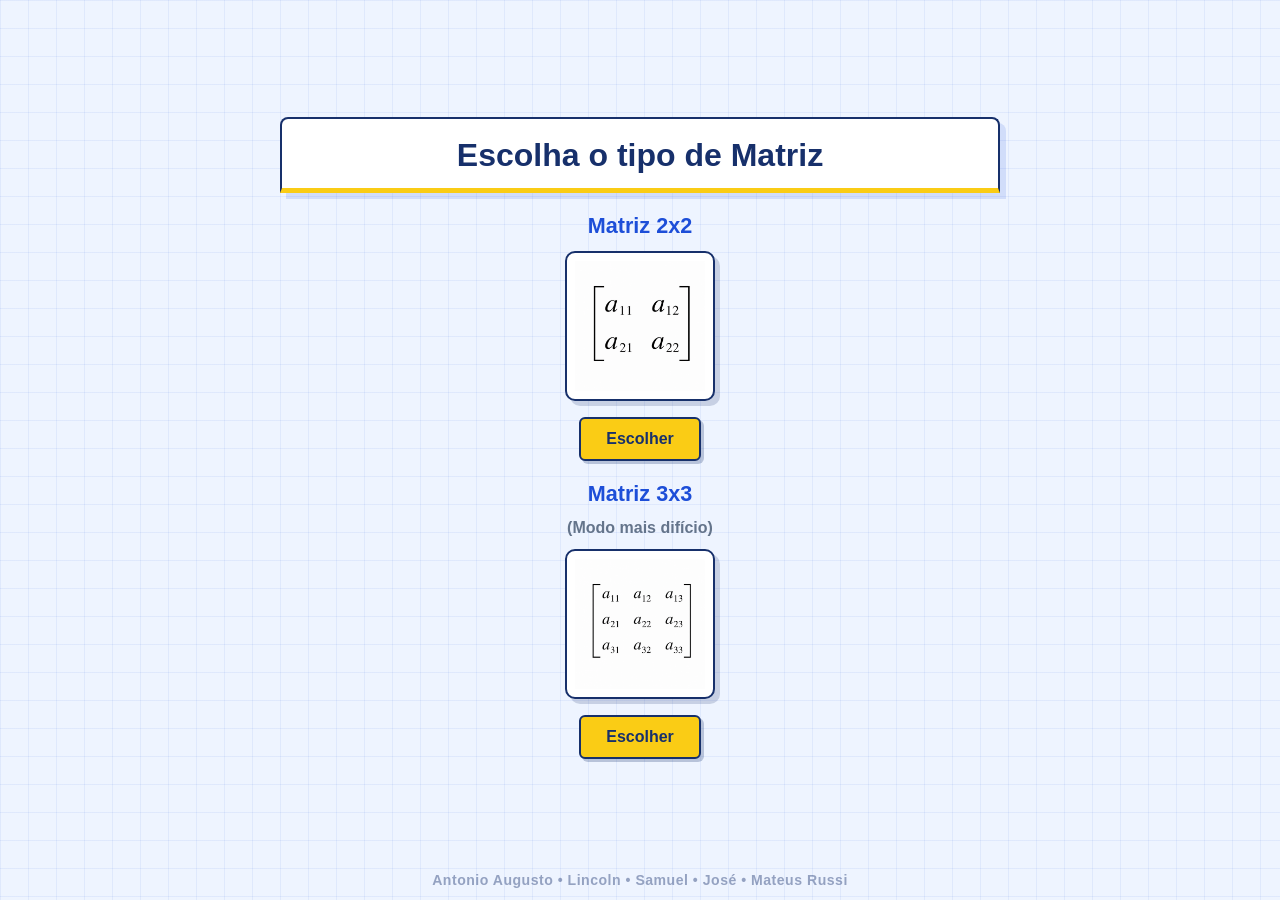
==== index.html @ 12a7423a "commit3" ====
﻿<!DOCTYPE html>
<html lang="pt-br">
<head>
    <meta charset="UTF-8">
    <meta name="viewport" content="width=device-width, initial-scale=1.0">
    <title>Matrizes</title>
    <link rel="stylesheet" href="style.css">
</head>
<body>
    
    <h1>Escolha o tipo de Matriz</h1>

    <br>
    <br>

    <h2>Matriz 2x2</h2>
    <img src="exemplo_2x2.png" alt="Matriz 2x2" width="180">
    <a href="index2x2.html">
        <button>Escolher</button>
    </a>

    <h2>Matriz 3x3</h2>
    <p>(Modo mais difício)</p>
    <img src="exemplo_3x3.png" alt="Matriz 3x3" width="180">
    <a href="index3x3.html">
        <button>Escolher</button>
    </a>
</body>

</html>
---- style.css ----
﻿:root {
    --fundo: #eef4ff;
    --papel: #ffffff;
    --azul: #1d4ed8;
    --azul-escuro: #17306b;
    --azul-claro: #dbeafe;
    --amarelo: #facc15;
    --texto: #1f2937;
    --texto-fraco: #64748b;
    --sombra: 6px 6px 0 rgba(29, 78, 216, 0.14);
}

* {
    margin: 0;
    padding: 0;
    box-sizing: border-box;
}

body {
    min-height: 100vh;
    font-family: Arial, Helvetica, sans-serif;
    color: var(--texto);
    background-color: var(--fundo);
    background-image: linear-gradient(rgba(29, 78, 216, 0.07) 1px, transparent 1px), linear-gradient(90deg, rgba(29, 78, 216, 0.07) 1px, transparent 1px);
    background-size: 28px 28px;
    text-align: center;
    padding: 18px 14px 42px;
}

body::after {
    content: "Antonio Augusto • Lincoln • Samuel • José • Mateus Russi";
    position: fixed;
    left: 0;
    right: 0;
    bottom: 12px;
    color: rgba(23, 48, 107, 0.42);
    font-size: 0.88rem;
    font-weight: 700;
    letter-spacing: 0.5px;
    pointer-events: none;
}

a {
    text-decoration: none;
}

button {
    min-width: 122px;
    padding: 11px 18px;
    border: 2px solid var(--azul-escuro);
    border-radius: 6px;
    font-size: 1rem;
    font-weight: 700;
    cursor: pointer;
    color: var(--azul-escuro);
    background: var(--amarelo);
    box-shadow: 3px 3px 0 rgba(23, 48, 107, 0.25);
}

button:hover {
    transform: translate(-1px, -1px);
    box-shadow: 4px 4px 0 rgba(23, 48, 107, 0.25);
}

button:active {
    transform: translate(2px, 2px);
    box-shadow: none;
}

body:not(:has(#operacao)) {
    display: flex;
    flex-direction: column;
    align-items: center;
    justify-content: center;
    gap: 12px;
}

body:not(:has(#operacao)) h1 {
    width: min(720px, 100%);
    color: var(--azul-escuro);
    background: var(--papel);
    border: 2px solid var(--azul-escuro);
    border-bottom: 5px solid var(--amarelo);
    border-radius: 8px 8px 0 0;
    padding: 18px 22px 14px;
    font-size: 2rem;
    box-shadow: var(--sombra);
}

body:not(:has(#operacao)) h2 {
    color: var(--azul);
    font-size: 1.35rem;
    margin-top: 8px;
}

body:not(:has(#operacao)) p {
    color: var(--texto-fraco);
    font-weight: 700;
}

body:not(:has(#operacao)) img {
    width: 150px;
    height: auto;
    display: block;
    margin: 0 auto 4px;
}

body:has(#operacao) {
    display: grid;
    grid-template-columns: auto auto auto auto;
    grid-template-rows: auto auto auto auto;
    justify-content: center;
    align-items: center;
    column-gap: 28px;
    row-gap: 10px;
}

body:has(#operacao) h1 {
    width: fit-content;
    min-width: 160px;
    color: var(--azul-escuro);
    background: var(--papel);
    border: 2px solid var(--azul-escuro);
    border-bottom: 5px solid var(--amarelo);
    border-radius: 8px 8px 0 0;
    padding: 14px 20px 12px;
    font-size: 1.9rem;
    box-shadow: var(--sombra);
    justify-self: center;
}

body:has(#operacao) h1:nth-of-type(1) {
    grid-column: 1;
    grid-row: 1;
}

body:has(#operacao) table:nth-of-type(1) {
    grid-column: 1;
    grid-row: 2;
}

body:has(#operacao) h1:nth-of-type(2) {
    grid-column: 2;
    grid-row: 1;
}

body:has(#operacao) table:nth-of-type(2) {
    grid-column: 2;
    grid-row: 2;
}

#operacao {
    grid-column: 3;
    grid-row: 2;
    background: var(--azul-claro);
    color: var(--azul-escuro);
    border: 2px solid var(--azul);
    border-radius: 8px;
    padding: 10px 18px;
    font-weight: 700;
    white-space: nowrap;
    justify-self: center;
}

body:has(#operacao) h1:nth-of-type(3) {
    grid-column: 4;
    grid-row: 1;
}

body:has(#operacao) table:nth-of-type(3) {
    grid-column: 4;
    grid-row: 2;
}

table {
    margin: 0 auto;
    border-collapse: separate;
    border-spacing: 8px;
    position: relative;
    background: #f8fbff;
    border-radius: 8px;
    padding: 10px 16px;
    box-shadow: 4px 4px 0 rgba(15, 23, 42, 0.07);
}

table::before,
table::after {
    content: "";
    position: absolute;
    top: 8px;
    bottom: 8px;
    width: 12px;
    border: 3px solid var(--azul);
}

table::before {
    left: 5px;
    border-right: none;
    border-radius: 8px 0 0 8px;
}

table::after {
    right: 5px;
    border-left: none;
    border-radius: 0 8px 8px 0;
}

td {
    width: 52px;
    height: 48px;
    text-align: center;
    font-family: Consolas, "Courier New", monospace;
    font-size: 1.05rem;
    font-weight: 700;
    color: var(--azul-escuro);
    background: #ffffff;
    border: 2px solid #bfdbfe;
    border-radius: 6px;
}

input[type="number"] {
    width: 46px;
    height: 42px;
    border: 3px solid var(--amarelo);
    border-radius: 6px;
    text-align: center;
    font-family: Consolas, "Courier New", monospace;
    font-size: 1rem;
    font-weight: 700;
    color: var(--azul-escuro);
    background: #fffbea;
    outline: none;
}

input[type="number"]:focus {
    border-color: var(--azul);
    background: #ffffff;
}

#resultado {
    grid-column: 1 / 5;
    grid-row: 3;
    min-height: 26px;
    color: var(--azul-escuro);
    font-size: 1.15rem;
    font-weight: 700;
    justify-self: center;
}

body:has(#operacao) > a[href="index1.html"] {
    grid-column: 2;
    grid-row: 4;
    justify-self: end;
}

#verificar {
    grid-column: 3;
    grid-row: 4;
    justify-self: center;
}

#recomecar {
    grid-column: 4;
    grid-row: 4;
    justify-self: start;
    background: #e0ecff;
}

a[href="index1.html"] button {
    background: #e0ecff;
}

br {
    display: none;
}

@media (max-width: 920px) {
    body:has(#operacao) {
        grid-template-columns: 1fr;
        grid-template-rows: none;
        row-gap: 8px;
    }

    body:has(#operacao) h1:nth-of-type(1),
    body:has(#operacao) table:nth-of-type(1),
    body:has(#operacao) h1:nth-of-type(2),
    body:has(#operacao) table:nth-of-type(2),
    #operacao,
    body:has(#operacao) h1:nth-of-type(3),
    body:has(#operacao) table:nth-of-type(3),
    #resultado,
    body:has(#operacao) > a[href="index1.html"],
    #verificar,
    #recomecar {
        grid-column: 1;
        grid-row: auto;
        justify-self: center;
    }
}

body:not(:has(#operacao)) img {
    border: 2px solid var(--azul-escuro);
    border-radius: 10px;
    box-shadow: 5px 5px 0 rgba(23, 48, 107, 0.18);
    background: #ffffff;
    padding: 8px;
}

body:has(#operacao) > a[href="index1.html"] {
    grid-column: 1 / 5;
    grid-row: 4;
    justify-self: center;
    margin-right: 132px;
}

#verificar {
    grid-column: 1 / 5;
    grid-row: 4;
    justify-self: center;
}

#recomecar {
    grid-column: 1 / 5;
    grid-row: 4;
    justify-self: center;
    margin-left: 132px;
}

body:has(#operacao) {
    column-gap: 36px;
    row-gap: 4px;
}

body:has(#operacao) h1 {
    margin-bottom: 2px;
}

body:has(#operacao) table {
    margin-top: 0;
}

body:has(#operacao) {
    column-gap: 54px;
}

body:has(#operacao) > a[href="index1.html"],
#verificar,
#recomecar {
    grid-row: 4;
    justify-self: center;
    margin: 8px 14px 0;
}

body:has(#operacao) > a[href="index1.html"] {
    grid-column: 1 / 3;
    margin-left: 150px;
    margin-right: 0;
}

#verificar {
    grid-column: 2 / 4;
}

#recomecar {
    grid-column: 3 / 5;
    margin-left: 0;
}

#recomecar {
    transform: translateX(-28px);
}

#recomecar:hover {
    transform: translateX(-29px) translateY(-1px);
}

#recomecar:active {
    transform: translateX(-26px) translateY(2px);
}

#resultado {
    min-width: 180px;
    padding: 8px 16px;
    border-radius: 8px;
    background: #ffffff;
    border: 2px solid var(--azul-escuro);
    box-shadow: 3px 3px 0 rgba(23, 48, 107, 0.18);
}

#resultado:empty {
    visibility: hidden;
}

#resultado.certo {
    color: #14532d;
    background: #bbf7d0;
    border-color: #166534;
}

#resultado.errado {
    color: #7f1d1d;
    background: #fecaca;
    border-color: #b91c1c;
}
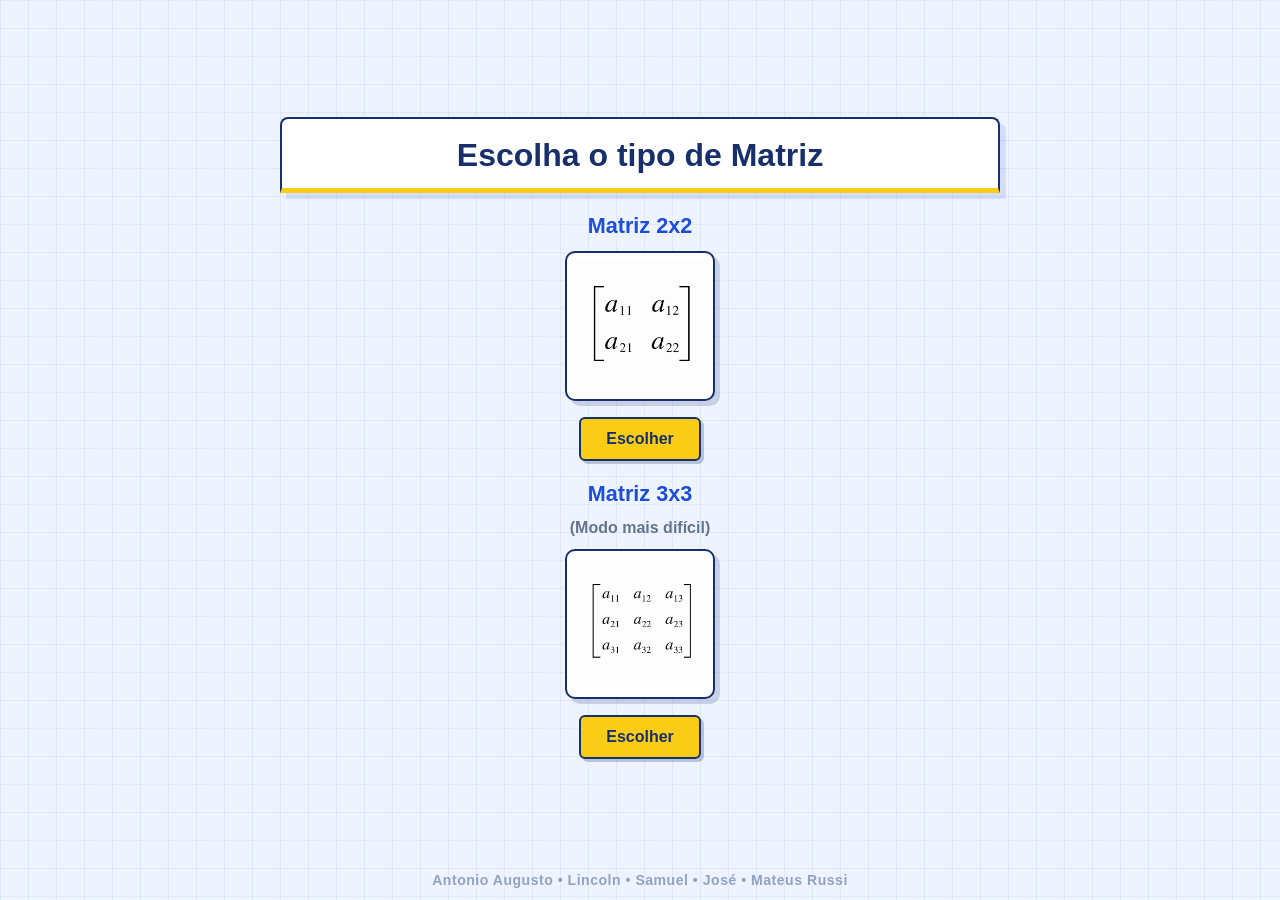
==== commit 9f4a0cf0: "commitdificil" ====
--- a/index.html
+++ b/index.html
@@ -20,7 +20,7 @@
     </a>
 
     <h2>Matriz 3x3</h2>
-    <p>(Modo mais difício)</p>
+    <p>(Modo mais difícil)</p>
     <img src="exemplo_3x3.png" alt="Matriz 3x3" width="180">
     <a href="index3x3.html">
         <button>Escolher</button>
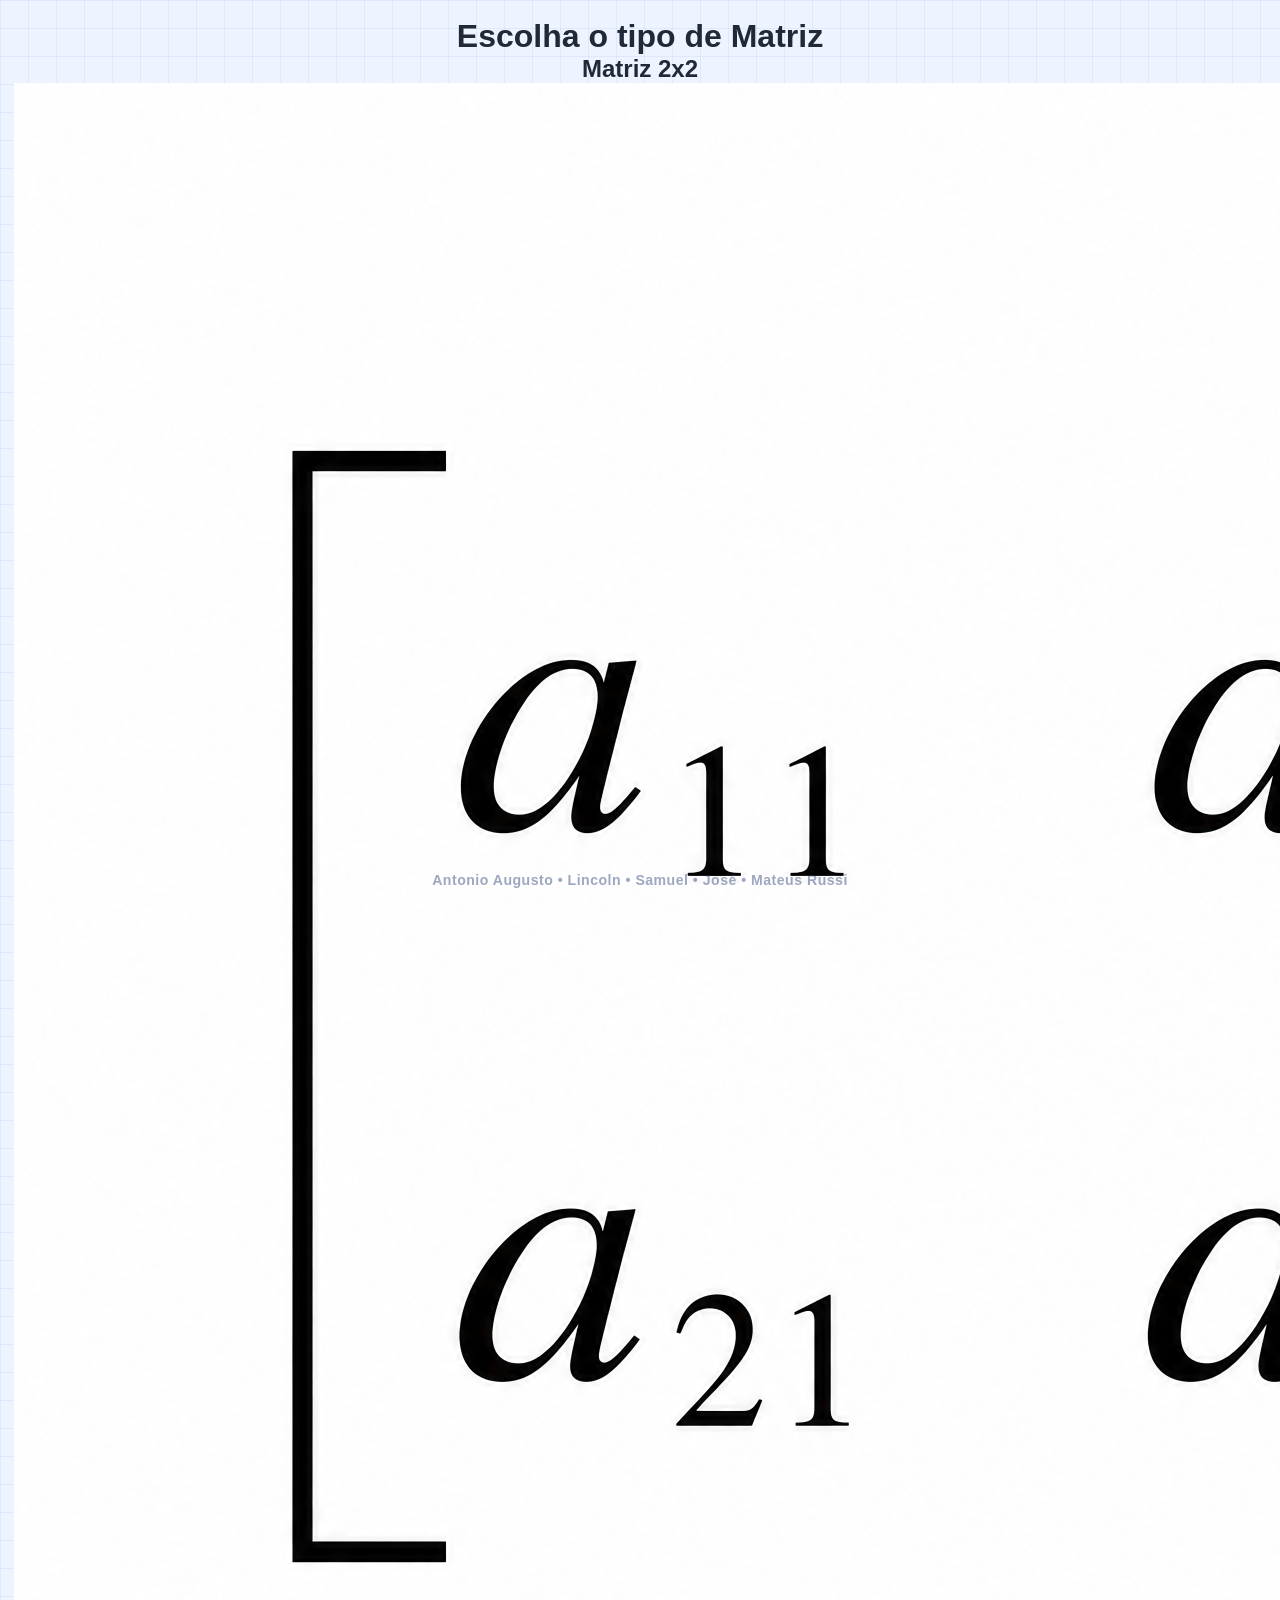
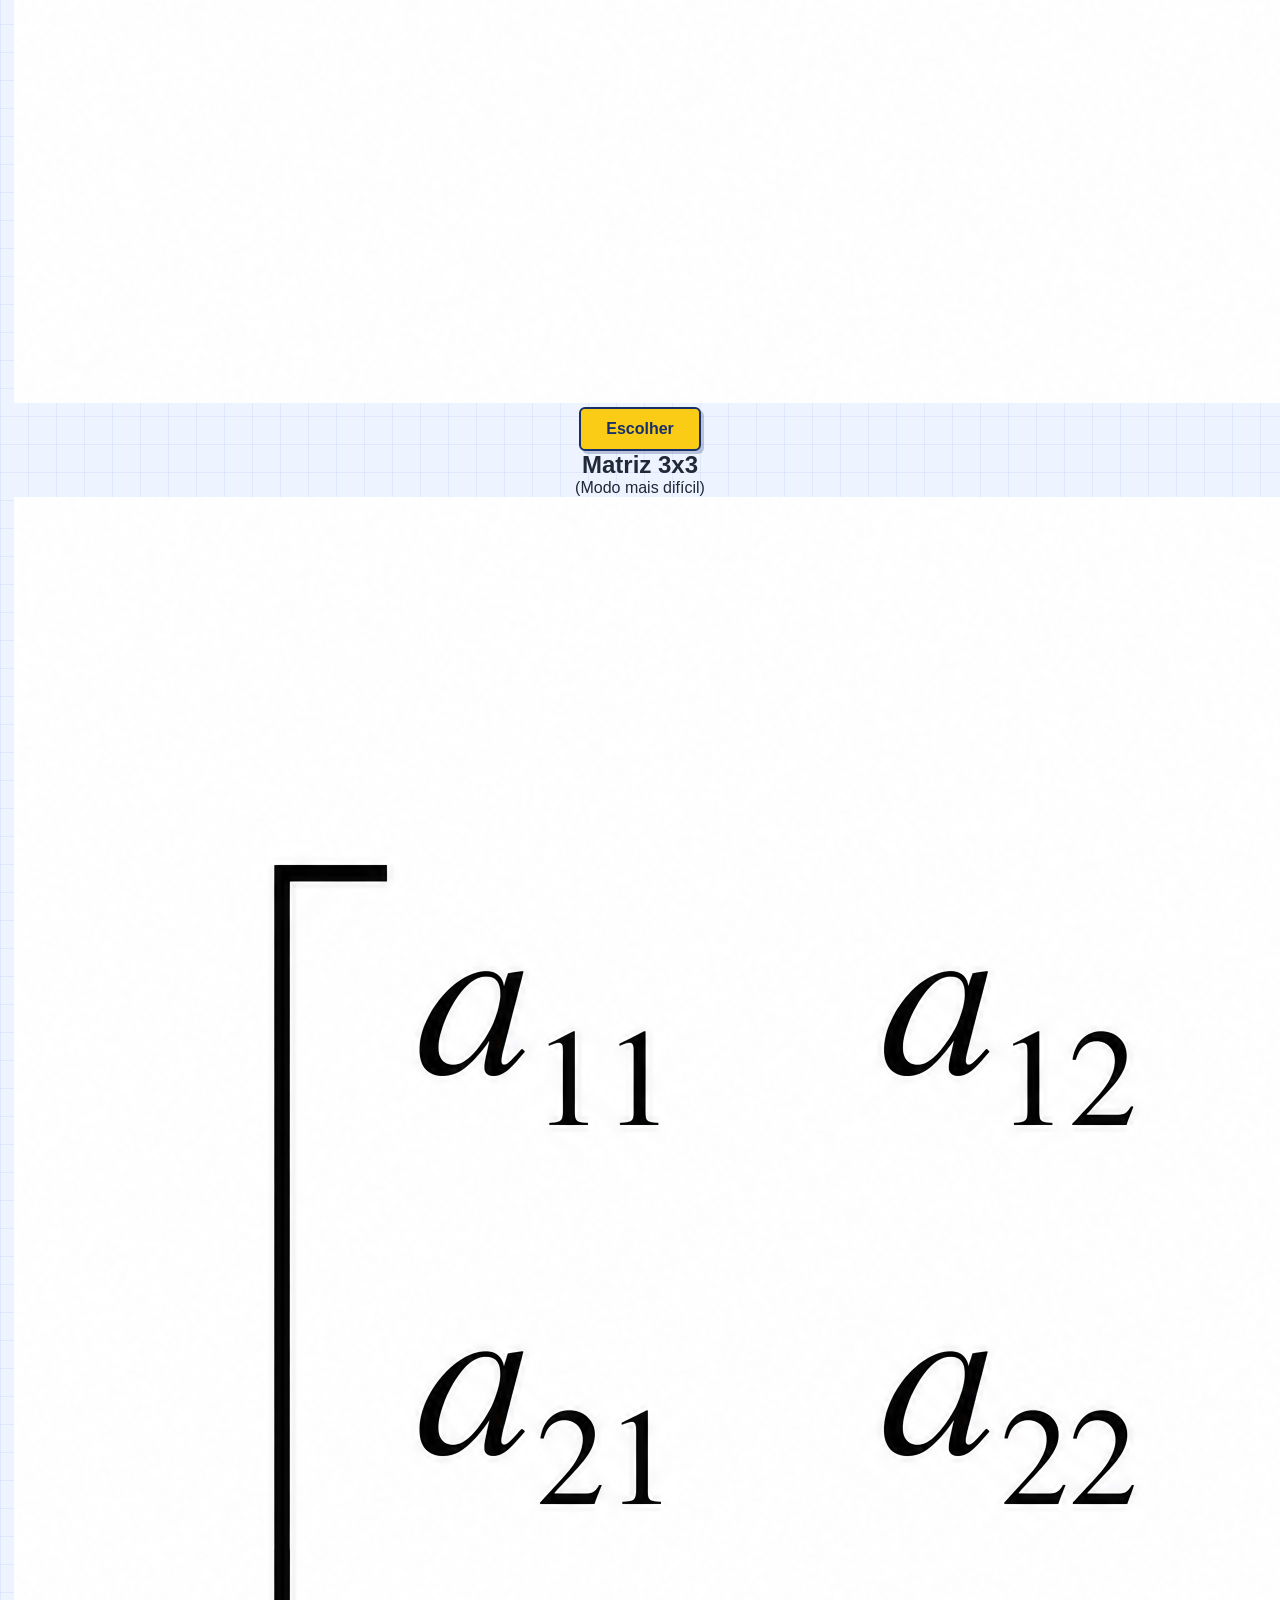
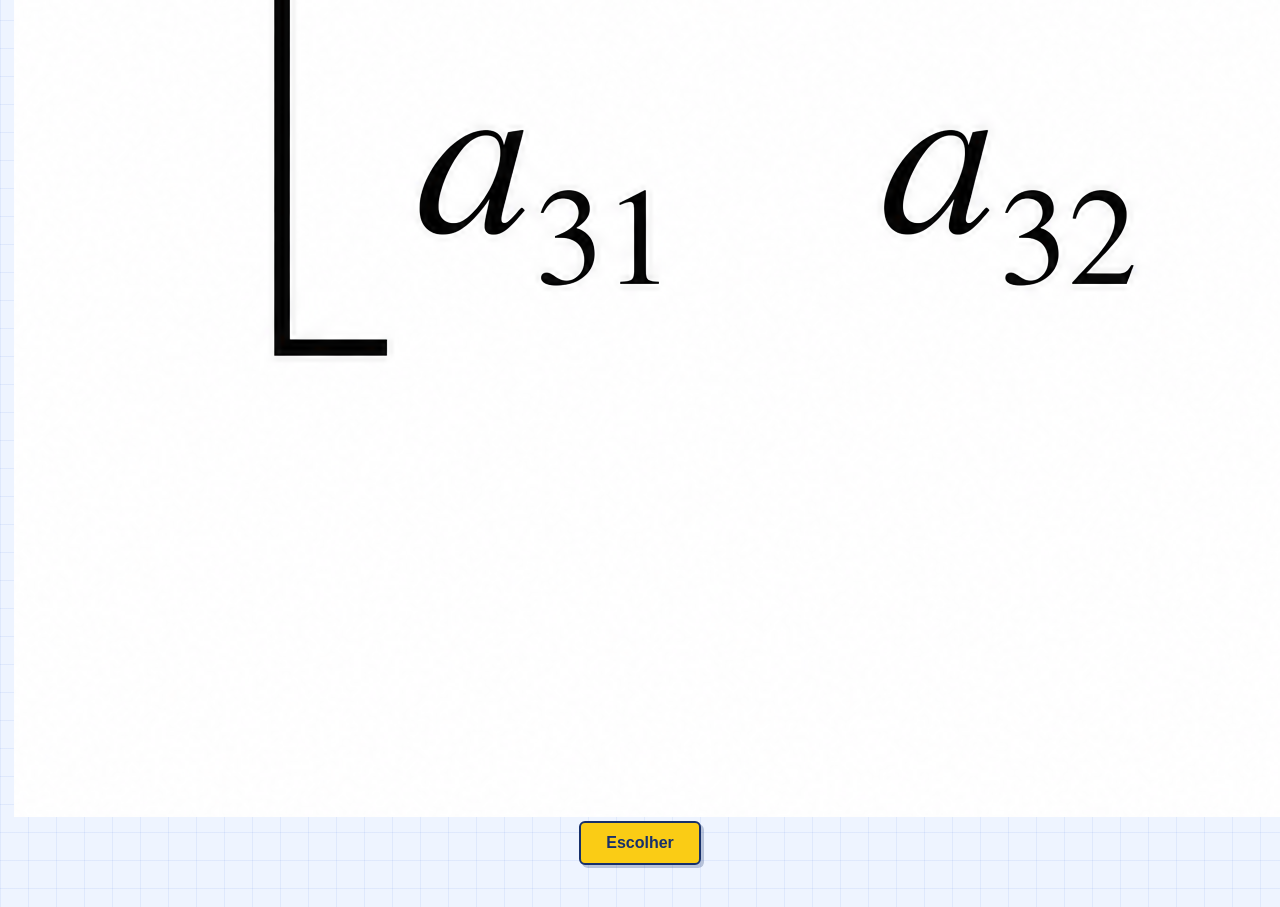
==== commit bb3f01d1: "commitgeral2" ====
--- a/index.html
+++ b/index.html
@@ -1,30 +1,38 @@
 ﻿<!DOCTYPE html>
 <html lang="pt-br">
+
 <head>
     <meta charset="UTF-8">
     <meta name="viewport" content="width=device-width, initial-scale=1.0">
+
     <title>Matrizes</title>
+
     <link rel="stylesheet" href="style.css">
 </head>
+
 <body>
-    
+
     <h1>Escolha o tipo de Matriz</h1>
 
-    <br>
-    <br>
+    <h2>Matriz 2x2</h2>
 
-    <h2>Matriz 2x2</h2>
-    <img src="exemplo_2x2.png" alt="Matriz 2x2" width="180">
+    <img src="exemplo_2x2.png" alt="Matriz 2x2">
+
     <a href="index2x2.html">
         <button>Escolher</button>
     </a>
 
+
     <h2>Matriz 3x3</h2>
+
     <p>(Modo mais difícil)</p>
-    <img src="exemplo_3x3.png" alt="Matriz 3x3" width="180">
+
+    <img src="exemplo_3x3.png" alt="Matriz 3x3">
+
     <a href="index3x3.html">
         <button>Escolher</button>
     </a>
+
 </body>
 
 </html>
--- a/style.css
+++ b/style.css
@@ -21,22 +21,40 @@
     font-family: Arial, Helvetica, sans-serif;
     color: var(--texto);
     background-color: var(--fundo);
-    background-image: linear-gradient(rgba(29, 78, 216, 0.07) 1px, transparent 1px), linear-gradient(90deg, rgba(29, 78, 216, 0.07) 1px, transparent 1px);
+
+    background-image:
+        linear-gradient(
+            rgba(29, 78, 216, 0.07) 1px,
+            transparent 1px
+        ),
+        linear-gradient(
+            90deg,
+            rgba(29, 78, 216, 0.07) 1px,
+            transparent 1px
+        );
+
     background-size: 28px 28px;
+
     text-align: center;
     padding: 18px 14px 42px;
 }
 
 body::after {
     content: "Antonio Augusto • Lincoln • Samuel • José • Mateus Russi";
+
     position: fixed;
+
     left: 0;
     right: 0;
     bottom: 12px;
+
     color: rgba(23, 48, 107, 0.42);
+
     font-size: 0.88rem;
     font-weight: 700;
+
     letter-spacing: 0.5px;
+
     pointer-events: none;
 }
 
@@ -46,359 +64,34 @@
 
 button {
     min-width: 122px;
+
     padding: 11px 18px;
+
     border: 2px solid var(--azul-escuro);
     border-radius: 6px;
+
     font-size: 1rem;
     font-weight: 700;
+
     cursor: pointer;
+
     color: var(--azul-escuro);
+
     background: var(--amarelo);
-    box-shadow: 3px 3px 0 rgba(23, 48, 107, 0.25);
+
+    box-shadow:
+        3px 3px 0 rgba(23, 48, 107, 0.25);
 }
 
 button:hover {
     transform: translate(-1px, -1px);
-    box-shadow: 4px 4px 0 rgba(23, 48, 107, 0.25);
+
+    box-shadow:
+        4px 4px 0 rgba(23, 48, 107, 0.25);
 }
 
 button:active {
     transform: translate(2px, 2px);
+
     box-shadow: none;
 }
-
-body:not(:has(#operacao)) {
-    display: flex;
-    flex-direction: column;
-    align-items: center;
-    justify-content: center;
-    gap: 12px;
-}
-
-body:not(:has(#operacao)) h1 {
-    width: min(720px, 100%);
-    color: var(--azul-escuro);
-    background: var(--papel);
-    border: 2px solid var(--azul-escuro);
-    border-bottom: 5px solid var(--amarelo);
-    border-radius: 8px 8px 0 0;
-    padding: 18px 22px 14px;
-    font-size: 2rem;
-    box-shadow: var(--sombra);
-}
-
-body:not(:has(#operacao)) h2 {
-    color: var(--azul);
-    font-size: 1.35rem;
-    margin-top: 8px;
-}
-
-body:not(:has(#operacao)) p {
-    color: var(--texto-fraco);
-    font-weight: 700;
-}
-
-body:not(:has(#operacao)) img {
-    width: 150px;
-    height: auto;
-    display: block;
-    margin: 0 auto 4px;
-}
-
-body:has(#operacao) {
-    display: grid;
-    grid-template-columns: auto auto auto auto;
-    grid-template-rows: auto auto auto auto;
-    justify-content: center;
-    align-items: center;
-    column-gap: 28px;
-    row-gap: 10px;
-}
-
-body:has(#operacao) h1 {
-    width: fit-content;
-    min-width: 160px;
-    color: var(--azul-escuro);
-    background: var(--papel);
-    border: 2px solid var(--azul-escuro);
-    border-bottom: 5px solid var(--amarelo);
-    border-radius: 8px 8px 0 0;
-    padding: 14px 20px 12px;
-    font-size: 1.9rem;
-    box-shadow: var(--sombra);
-    justify-self: center;
-}
-
-body:has(#operacao) h1:nth-of-type(1) {
-    grid-column: 1;
-    grid-row: 1;
-}
-
-body:has(#operacao) table:nth-of-type(1) {
-    grid-column: 1;
-    grid-row: 2;
-}
-
-body:has(#operacao) h1:nth-of-type(2) {
-    grid-column: 2;
-    grid-row: 1;
-}
-
-body:has(#operacao) table:nth-of-type(2) {
-    grid-column: 2;
-    grid-row: 2;
-}
-
-#operacao {
-    grid-column: 3;
-    grid-row: 2;
-    background: var(--azul-claro);
-    color: var(--azul-escuro);
-    border: 2px solid var(--azul);
-    border-radius: 8px;
-    padding: 10px 18px;
-    font-weight: 700;
-    white-space: nowrap;
-    justify-self: center;
-}
-
-body:has(#operacao) h1:nth-of-type(3) {
-    grid-column: 4;
-    grid-row: 1;
-}
-
-body:has(#operacao) table:nth-of-type(3) {
-    grid-column: 4;
-    grid-row: 2;
-}
-
-table {
-    margin: 0 auto;
-    border-collapse: separate;
-    border-spacing: 8px;
-    position: relative;
-    background: #f8fbff;
-    border-radius: 8px;
-    padding: 10px 16px;
-    box-shadow: 4px 4px 0 rgba(15, 23, 42, 0.07);
-}
-
-table::before,
-table::after {
-    content: "";
-    position: absolute;
-    top: 8px;
-    bottom: 8px;
-    width: 12px;
-    border: 3px solid var(--azul);
-}
-
-table::before {
-    left: 5px;
-    border-right: none;
-    border-radius: 8px 0 0 8px;
-}
-
-table::after {
-    right: 5px;
-    border-left: none;
-    border-radius: 0 8px 8px 0;
-}
-
-td {
-    width: 52px;
-    height: 48px;
-    text-align: center;
-    font-family: Consolas, "Courier New", monospace;
-    font-size: 1.05rem;
-    font-weight: 700;
-    color: var(--azul-escuro);
-    background: #ffffff;
-    border: 2px solid #bfdbfe;
-    border-radius: 6px;
-}
-
-input[type="number"] {
-    width: 46px;
-    height: 42px;
-    border: 3px solid var(--amarelo);
-    border-radius: 6px;
-    text-align: center;
-    font-family: Consolas, "Courier New", monospace;
-    font-size: 1rem;
-    font-weight: 700;
-    color: var(--azul-escuro);
-    background: #fffbea;
-    outline: none;
-}
-
-input[type="number"]:focus {
-    border-color: var(--azul);
-    background: #ffffff;
-}
-
-#resultado {
-    grid-column: 1 / 5;
-    grid-row: 3;
-    min-height: 26px;
-    color: var(--azul-escuro);
-    font-size: 1.15rem;
-    font-weight: 700;
-    justify-self: center;
-}
-
-body:has(#operacao) > a[href="index1.html"] {
-    grid-column: 2;
-    grid-row: 4;
-    justify-self: end;
-}
-
-#verificar {
-    grid-column: 3;
-    grid-row: 4;
-    justify-self: center;
-}
-
-#recomecar {
-    grid-column: 4;
-    grid-row: 4;
-    justify-self: start;
-    background: #e0ecff;
-}
-
-a[href="index1.html"] button {
-    background: #e0ecff;
-}
-
-br {
-    display: none;
-}
-
-@media (max-width: 920px) {
-    body:has(#operacao) {
-        grid-template-columns: 1fr;
-        grid-template-rows: none;
-        row-gap: 8px;
-    }
-
-    body:has(#operacao) h1:nth-of-type(1),
-    body:has(#operacao) table:nth-of-type(1),
-    body:has(#operacao) h1:nth-of-type(2),
-    body:has(#operacao) table:nth-of-type(2),
-    #operacao,
-    body:has(#operacao) h1:nth-of-type(3),
-    body:has(#operacao) table:nth-of-type(3),
-    #resultado,
-    body:has(#operacao) > a[href="index1.html"],
-    #verificar,
-    #recomecar {
-        grid-column: 1;
-        grid-row: auto;
-        justify-self: center;
-    }
-}
-
-body:not(:has(#operacao)) img {
-    border: 2px solid var(--azul-escuro);
-    border-radius: 10px;
-    box-shadow: 5px 5px 0 rgba(23, 48, 107, 0.18);
-    background: #ffffff;
-    padding: 8px;
-}
-
-body:has(#operacao) > a[href="index1.html"] {
-    grid-column: 1 / 5;
-    grid-row: 4;
-    justify-self: center;
-    margin-right: 132px;
-}
-
-#verificar {
-    grid-column: 1 / 5;
-    grid-row: 4;
-    justify-self: center;
-}
-
-#recomecar {
-    grid-column: 1 / 5;
-    grid-row: 4;
-    justify-self: center;
-    margin-left: 132px;
-}
-
-body:has(#operacao) {
-    column-gap: 36px;
-    row-gap: 4px;
-}
-
-body:has(#operacao) h1 {
-    margin-bottom: 2px;
-}
-
-body:has(#operacao) table {
-    margin-top: 0;
-}
-
-body:has(#operacao) {
-    column-gap: 54px;
-}
-
-body:has(#operacao) > a[href="index1.html"],
-#verificar,
-#recomecar {
-    grid-row: 4;
-    justify-self: center;
-    margin: 8px 14px 0;
-}
-
-body:has(#operacao) > a[href="index1.html"] {
-    grid-column: 1 / 3;
-    margin-left: 150px;
-    margin-right: 0;
-}
-
-#verificar {
-    grid-column: 2 / 4;
-}
-
-#recomecar {
-    grid-column: 3 / 5;
-    margin-left: 0;
-}
-
-#recomecar {
-    transform: translateX(-28px);
-}
-
-#recomecar:hover {
-    transform: translateX(-29px) translateY(-1px);
-}
-
-#recomecar:active {
-    transform: translateX(-26px) translateY(2px);
-}
-
-#resultado {
-    min-width: 180px;
-    padding: 8px 16px;
-    border-radius: 8px;
-    background: #ffffff;
-    border: 2px solid var(--azul-escuro);
-    box-shadow: 3px 3px 0 rgba(23, 48, 107, 0.18);
-}
-
-#resultado:empty {
-    visibility: hidden;
-}
-
-#resultado.certo {
-    color: #14532d;
-    background: #bbf7d0;
-    border-color: #166534;
-}
-
-#resultado.errado {
-    color: #7f1d1d;
-    background: #fecaca;
-    border-color: #b91c1c;
-}
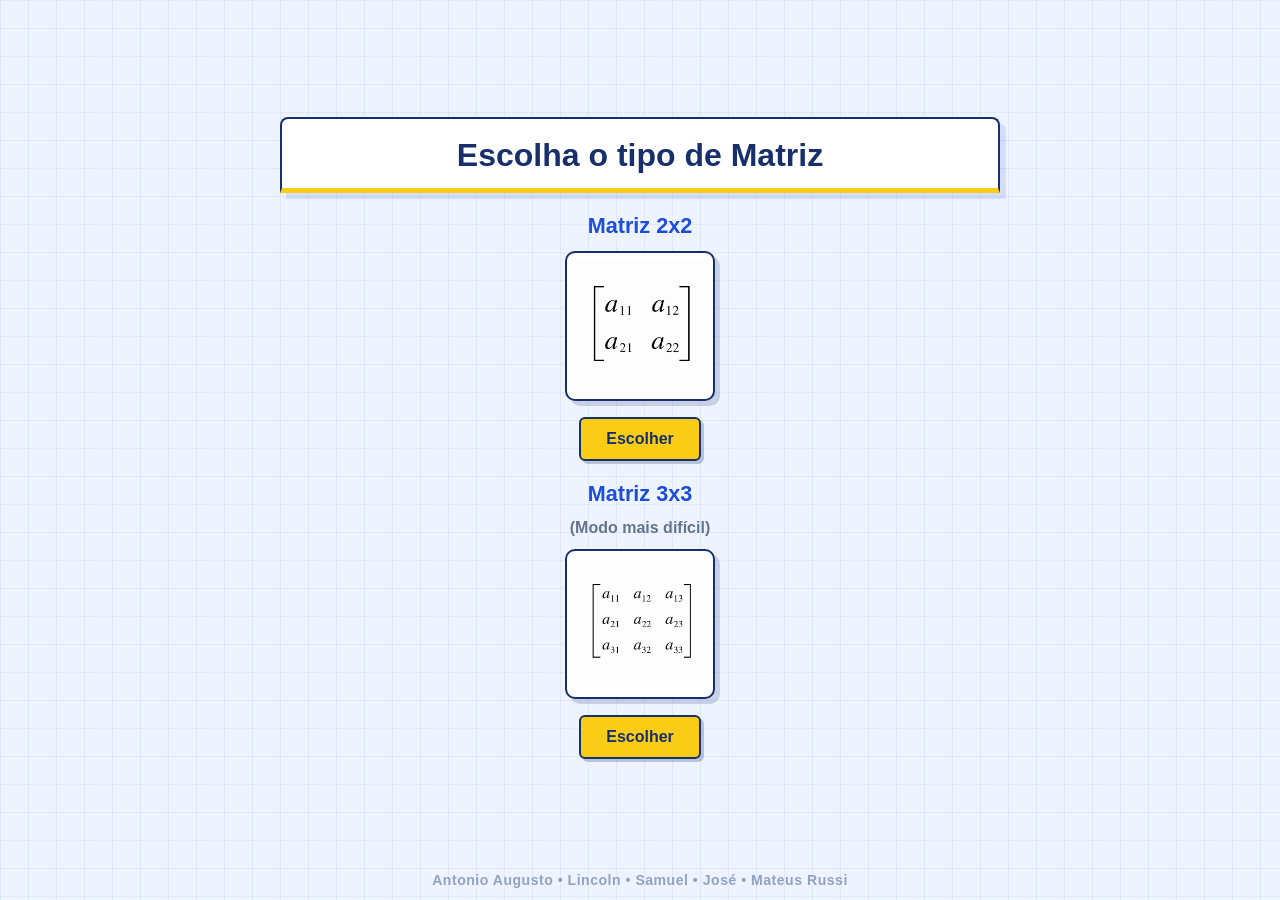
==== commit a698d5af: "commitgeral5" ====
--- a/index.html
+++ b/index.html
@@ -10,7 +10,7 @@
     <link rel="stylesheet" href="style.css">
 </head>
 
-<body>
+<body class="home">
 
     <h1>Escolha o tipo de Matriz</h1>
 
@@ -21,7 +21,6 @@
     <a href="index2x2.html">
         <button>Escolher</button>
     </a>
-
 
     <h2>Matriz 3x3</h2>
 
@@ -35,6 +34,4 @@
 
 </body>
 
-</html>
-
-
+</html>
--- a/style.css
+++ b/style.css
@@ -18,8 +18,11 @@
 
 body {
     min-height: 100vh;
+
     font-family: Arial, Helvetica, sans-serif;
+
     color: var(--texto);
+
     background-color: var(--fundo);
 
     background-image:
@@ -36,8 +39,12 @@
     background-size: 28px 28px;
 
     text-align: center;
+
     padding: 18px 14px 42px;
 }
+
+
+/* RODAPÉ */
 
 body::after {
     content: "Antonio Augusto • Lincoln • Samuel • José • Mateus Russi";
@@ -51,26 +58,35 @@
     color: rgba(23, 48, 107, 0.42);
 
     font-size: 0.88rem;
+
     font-weight: 700;
 
     letter-spacing: 0.5px;
 
     pointer-events: none;
 }
+
+
+/* LINKS */
 
 a {
     text-decoration: none;
 }
 
+
+/* BOTÕES */
+
 button {
     min-width: 122px;
 
     padding: 11px 18px;
 
     border: 2px solid var(--azul-escuro);
+
     border-radius: 6px;
 
     font-size: 1rem;
+
     font-weight: 700;
 
     cursor: pointer;
@@ -83,6 +99,7 @@
         3px 3px 0 rgba(23, 48, 107, 0.25);
 }
 
+
 button:hover {
     transform: translate(-1px, -1px);
 
@@ -90,8 +107,528 @@
         4px 4px 0 rgba(23, 48, 107, 0.25);
 }
 
+
 button:active {
     transform: translate(2px, 2px);
 
     box-shadow: none;
 }
+
+
+/* ================================================= */
+/* PÁGINA INICIAL */
+/* ================================================= */
+
+body.home {
+    display: flex;
+
+    flex-direction: column;
+
+    align-items: center;
+
+    justify-content: center;
+
+    gap: 12px;
+}
+
+
+body.home h1 {
+    width: min(720px, 100%);
+
+    color: var(--azul-escuro);
+
+    background: var(--papel);
+
+    border: 2px solid var(--azul-escuro);
+
+    border-bottom: 5px solid var(--amarelo);
+
+    border-radius: 8px 8px 0 0;
+
+    padding: 18px 22px 14px;
+
+    font-size: 2rem;
+
+    box-shadow: var(--sombra);
+}
+
+
+body.home h2 {
+    color: var(--azul);
+
+    font-size: 1.35rem;
+
+    margin-top: 8px;
+}
+
+
+body.home p {
+    color: var(--texto-fraco);
+
+    font-weight: 700;
+}
+
+
+body.home img {
+    width: 150px;
+
+    height: auto;
+
+    display: block;
+
+    margin: 0 auto 4px;
+
+    border: 2px solid var(--azul-escuro);
+
+    border-radius: 10px;
+
+    box-shadow:
+        5px 5px 0 rgba(23, 48, 107, 0.18);
+
+    background: #ffffff;
+
+    padding: 8px;
+}
+
+
+/* ================================================= */
+/* PÁGINA DAS MATRIZES */
+/* ================================================= */
+
+body.jogo {
+    display: grid;
+
+    grid-template-columns:
+        auto auto auto auto;
+
+    grid-template-rows:
+        auto auto auto auto;
+
+    justify-content: center;
+
+    align-items: center;
+
+    column-gap: 54px;
+
+    row-gap: 4px;
+}
+
+
+body.jogo h1 {
+    width: fit-content;
+
+    min-width: 160px;
+
+    color: var(--azul-escuro);
+
+    background: var(--papel);
+
+    border: 2px solid var(--azul-escuro);
+
+    border-bottom: 5px solid var(--amarelo);
+
+    border-radius: 8px 8px 0 0;
+
+    padding: 14px 20px 12px;
+
+    font-size: 1.9rem;
+
+    box-shadow: var(--sombra);
+
+    justify-self: center;
+
+    margin-bottom: 2px;
+}
+
+
+/* MATRIZ A */
+
+body.jogo h1:nth-of-type(1) {
+    grid-column: 1;
+
+    grid-row: 1;
+}
+
+
+body.jogo table:nth-of-type(1) {
+    grid-column: 1;
+
+    grid-row: 2;
+}
+
+
+/* MATRIZ B */
+
+body.jogo h1:nth-of-type(2) {
+    grid-column: 2;
+
+    grid-row: 1;
+}
+
+
+body.jogo table:nth-of-type(2) {
+    grid-column: 2;
+
+    grid-row: 2;
+}
+
+
+/* OPERAÇÃO */
+
+#operacao {
+    grid-column: 3;
+
+    grid-row: 2;
+
+    background: var(--azul-claro);
+
+    color: var(--azul-escuro);
+
+    border: 2px solid var(--azul);
+
+    border-radius: 8px;
+
+    padding: 10px 18px;
+
+    font-weight: 700;
+
+    white-space: nowrap;
+
+    justify-self: center;
+}
+
+
+/* MATRIZ C */
+
+body.jogo h1:nth-of-type(3) {
+    grid-column: 4;
+
+    grid-row: 1;
+}
+
+
+body.jogo table:nth-of-type(3) {
+    grid-column: 4;
+
+    grid-row: 2;
+}
+
+
+body.jogo table {
+    margin-top: 0;
+}
+
+
+/* ================================================= */
+/* MATRIZES */
+/* ================================================= */
+
+table {
+    margin: 0 auto;
+
+    border-collapse: separate;
+
+    border-spacing: 8px;
+
+    position: relative;
+
+    background: #f8fbff;
+
+    border-radius: 8px;
+
+    padding: 10px 16px;
+
+    box-shadow:
+        4px 4px 0 rgba(15, 23, 42, 0.07);
+}
+
+
+table::before,
+table::after {
+    content: "";
+
+    position: absolute;
+
+    top: 8px;
+
+    bottom: 8px;
+
+    width: 12px;
+
+    border: 3px solid var(--azul);
+}
+
+
+table::before {
+    left: 5px;
+
+    border-right: none;
+
+    border-radius: 8px 0 0 8px;
+}
+
+
+table::after {
+    right: 5px;
+
+    border-left: none;
+
+    border-radius: 0 8px 8px 0;
+}
+
+
+/* CÉLULAS */
+
+td {
+    width: 52px;
+
+    height: 48px;
+
+    text-align: center;
+
+    font-family:
+        Consolas,
+        "Courier New",
+        monospace;
+
+    font-size: 1.05rem;
+
+    font-weight: 700;
+
+    color: var(--azul-escuro);
+
+    background: #ffffff;
+
+    border: 2px solid #bfdbfe;
+
+    border-radius: 6px;
+}
+
+
+/* INPUT */
+
+input[type="number"] {
+    width: 46px;
+
+    height: 42px;
+
+    border: 3px solid var(--amarelo);
+
+    border-radius: 6px;
+
+    text-align: center;
+
+    font-family:
+        Consolas,
+        "Courier New",
+        monospace;
+
+    font-size: 1rem;
+
+    font-weight: 700;
+
+    color: var(--azul-escuro);
+
+    background: #fffbea;
+
+    outline: none;
+}
+
+
+input[type="number"]:focus {
+    border-color: var(--azul);
+
+    background: #ffffff;
+}
+
+
+/* ================================================= */
+/* RESULTADO */
+/* ================================================= */
+
+#resultado {
+    grid-column: 1 / 5;
+
+    grid-row: 3;
+
+    min-height: 26px;
+
+    min-width: 180px;
+
+    padding: 8px 16px;
+
+    border-radius: 8px;
+
+    background: #ffffff;
+
+    border: 2px solid var(--azul-escuro);
+
+    box-shadow:
+        3px 3px 0 rgba(23, 48, 107, 0.18);
+
+    color: var(--azul-escuro);
+
+    font-size: 1.15rem;
+
+    font-weight: 700;
+
+    justify-self: center;
+}
+
+
+#resultado:empty {
+    visibility: hidden;
+}
+
+
+#resultado.certo {
+    color: #14532d;
+
+    background: #bbf7d0;
+
+    border-color: #166534;
+}
+
+
+#resultado.errado {
+    color: #7f1d1d;
+
+    background: #fecaca;
+
+    border-color: #b91c1c;
+}
+
+
+/* ================================================= */
+/* BOTÃO INÍCIO */
+/* ================================================= */
+
+body.jogo > a {
+    grid-column: 1 / 3;
+
+    grid-row: 4;
+
+    justify-self: center;
+
+    margin-top: 8px;
+
+    margin-left: 150px;
+}
+
+
+body.jogo > a button {
+    background: #e0ecff;
+}
+
+
+/* ================================================= */
+/* VERIFICAR */
+/* ================================================= */
+
+#verificar {
+    grid-column: 2 / 4;
+
+    grid-row: 4;
+
+    justify-self: center;
+
+    margin-top: 8px;
+}
+
+
+/* ================================================= */
+/* RECOMEÇAR */
+/* ================================================= */
+
+#recomecar {
+    grid-column: 3 / 5;
+
+    grid-row: 4;
+
+    justify-self: center;
+
+    margin-top: 8px;
+
+    background: #e0ecff;
+
+    transform: translateX(-28px);
+}
+
+
+#recomecar:hover {
+    transform:
+        translateX(-29px)
+        translateY(-1px);
+}
+
+
+#recomecar:active {
+    transform:
+        translateX(-26px)
+        translateY(2px);
+}
+
+
+br {
+    display: none;
+}
+
+
+/* ================================================= */
+/* CELULAR */
+/* ================================================= */
+
+@media (max-width: 920px) {
+
+    body.jogo {
+        grid-template-columns: 1fr;
+
+        grid-template-rows: none;
+
+        row-gap: 8px;
+    }
+
+
+    body.jogo h1:nth-of-type(1),
+
+    body.jogo table:nth-of-type(1),
+
+    body.jogo h1:nth-of-type(2),
+
+    body.jogo table:nth-of-type(2),
+
+    #operacao,
+
+    body.jogo h1:nth-of-type(3),
+
+    body.jogo table:nth-of-type(3),
+
+    #resultado,
+
+    body.jogo > a,
+
+    #verificar,
+
+    #recomecar {
+
+        grid-column: 1;
+
+        grid-row: auto;
+
+        justify-self: center;
+
+        margin: 5px 0;
+
+        transform: none;
+    }
+
+
+    #recomecar:hover {
+        transform: translate(-1px, -1px);
+    }
+
+
+    #recomecar:active {
+        transform: translate(2px, 2px);
+    }
+}
